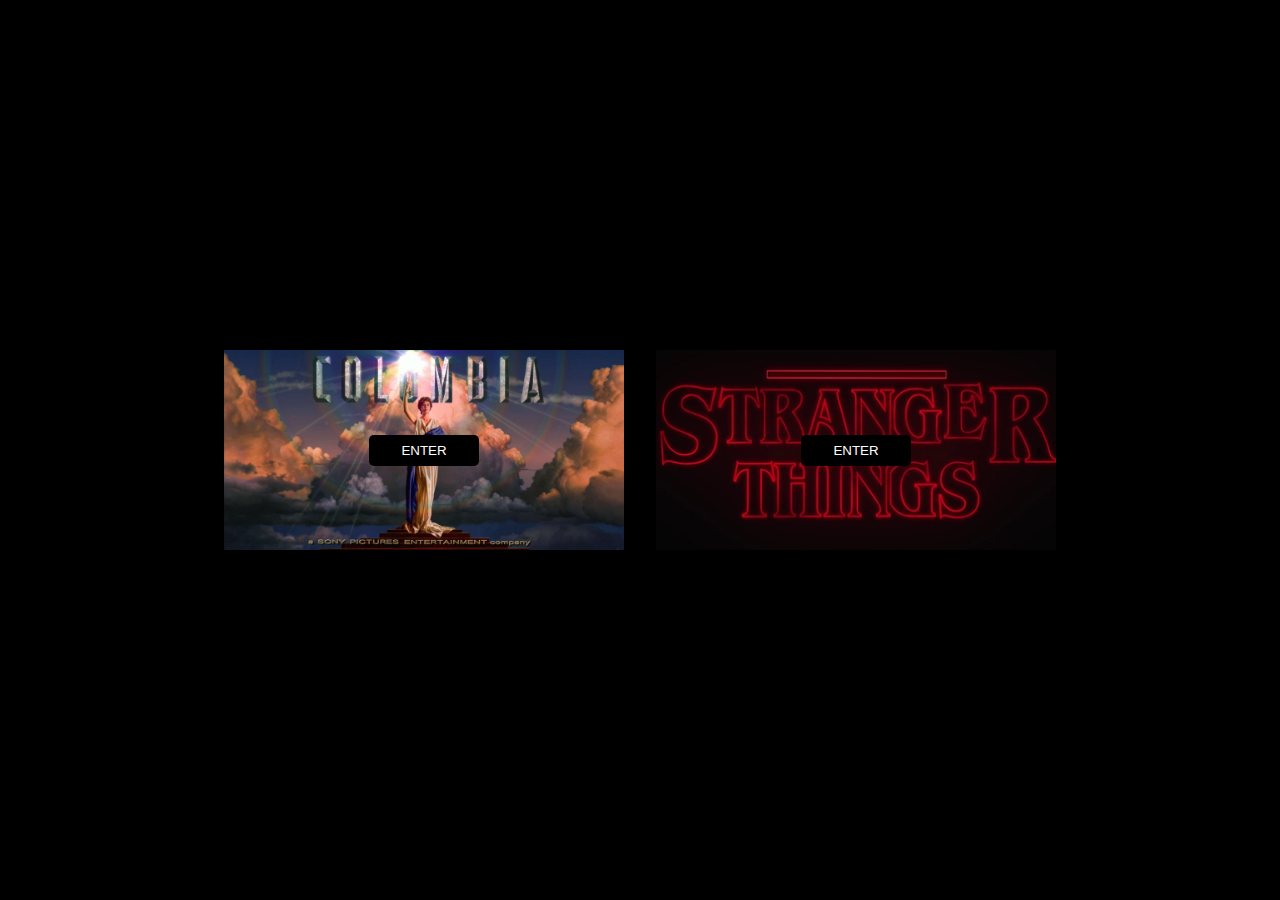
==== index.html @ 23c36c8c "initial files" ====
<!DOCTYPE html>
<html lang="en">

<head>
    <meta charset="UTF-8">
    <meta http-equiv="X-UA-Compatible" content="IE=edge">
    <link href='./style.css' rel='stylesheet' />
    <meta name="viewport" content="width=device-width, initial-scale=1.0">
    <title>Introes</title>
</head>

<body>
    <header>
        <div class="columbia container"> <button> <a href='./pages/columbia.html' target='_blank'>Enter</a></button>
        </div>
        <div class="sthings container"> <button> <a target='_blank' href='./pages/sthings.html'>Enter</a></button></div>
    </header>
</body>

</html>
---- style.css ----
*{
    margin:0;
    padding:0;
    box-sizing: border-box;
}

header{
   height:100vh;
   width:100%;
   background-color: #000000;
   display: flex;
   justify-content: center;
   align-items: center;
   flex-wrap: wrap;
}

.container{
    width:400px;
    height: 200px;
    background-color: blue;
    margin: 1rem;
    display: flex;
    justify-content: center;
    align-items: center;
    background-size: cover;
    background-position:center;

  
}

.sthings{
    background-image:
    url('./assets/media/strangerthings-thumbnail.png');
 
}

.columbia {
    background-image:
    url('./assets/media/columbia-thumbline.jpg');
}

.container button {
    padding: 0.5rem 2rem;
    background-color: black;
    border:none;
    border-radius:5px;
    text-transform: uppercase;
}

.container button a {
    text-decoration: none;
    color: white;
}
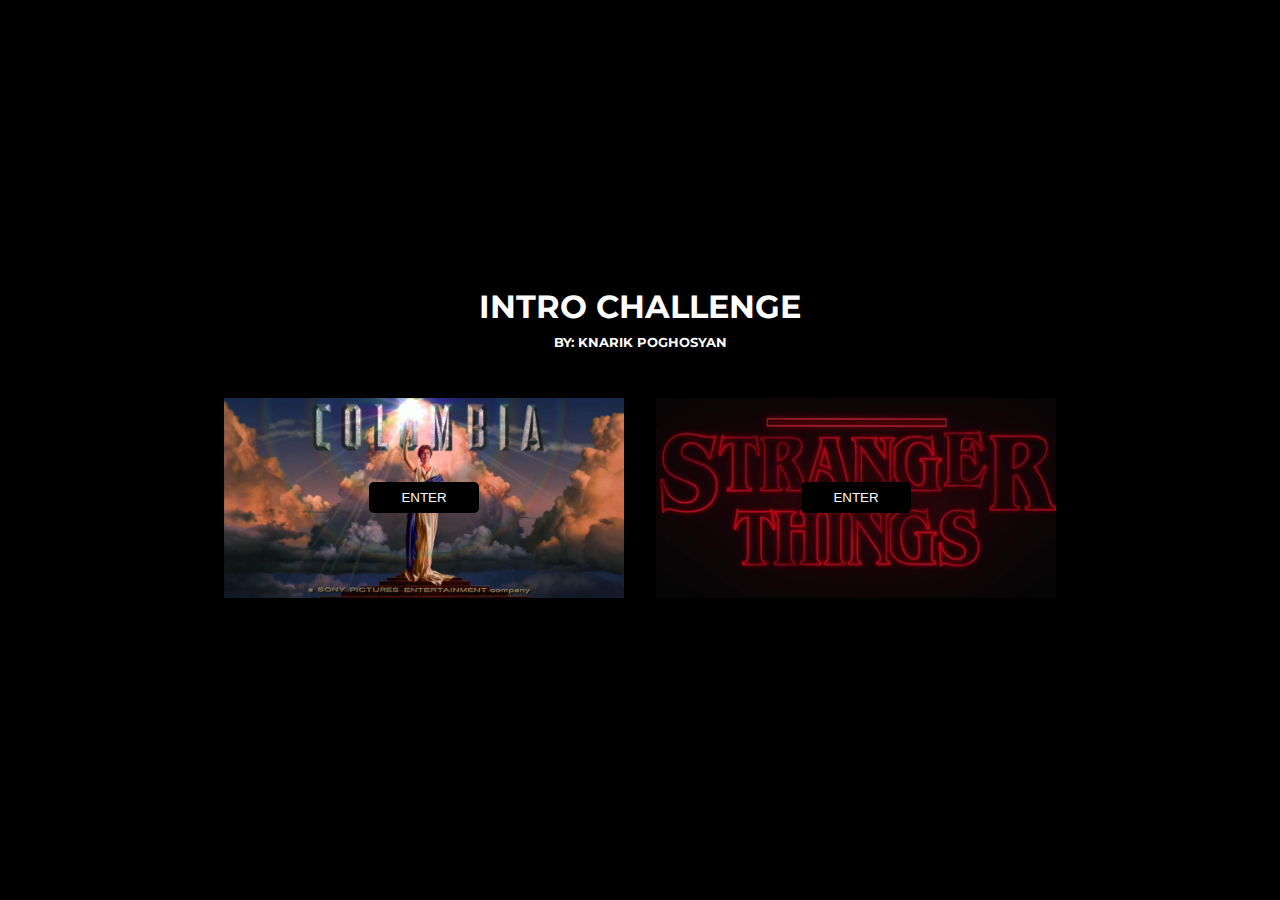
==== commit 045b5ab0: "bug fix" ====
--- a/index.html
+++ b/index.html
@@ -6,14 +6,25 @@
     <meta http-equiv="X-UA-Compatible" content="IE=edge">
     <link href='./style.css' rel='stylesheet' />
     <meta name="viewport" content="width=device-width, initial-scale=1.0">
+    <link href="https://fonts.googleapis.com/css2?family=Montserrat:wght@200;300;400;500;600&display=swap"
+        rel="stylesheet">
     <title>Introes</title>
 </head>
 
 <body>
     <header>
-        <div class="columbia container"> <button> <a href='./pages/columbia.html' target='_blank'>Enter</a></button>
+        <div class="title-wrapper">
+            <h1> Intro Challenge </h1>
+            <h5>By: Knarik Poghosyan</h5>
         </div>
-        <div class="sthings container"> <button> <a target='_blank' href='./pages/sthings.html'>Enter</a></button></div>
+
+        <div class="flex-row">
+            <div class="columbia container"> <button> <a href='./pages/columbia.html' target='_blank'>Enter</a></button>
+            </div>
+            <div class="sthings container"> <button> <a target='_blank' href='./pages/sthings.html'>Enter</a></button>
+            </div>
+        </div>
+
     </header>
 </body>
 
--- a/style.css
+++ b/style.css
@@ -12,7 +12,27 @@
    justify-content: center;
    align-items: center;
    flex-wrap: wrap;
+   flex-direction: column;
 }
+
+
+
+header h1,h5{
+    color: white;
+    font-family: "Montserrat", sans-serif;
+    text-align: center;
+    text-transform: uppercase;
+
+}
+
+header h1{
+    margin-bottom: 0.5rem;
+}
+
+.title-wrapper{
+    margin-bottom: 2rem;
+}
+
 
 .container{
     width:400px;
@@ -26,6 +46,14 @@
     background-position:center;
 
   
+}
+
+.flex-row{
+    display: flex;
+    flex-wrap: wrap;
+    width: 100%;
+
+    justify-content: center;
 }
 
 .sthings{
